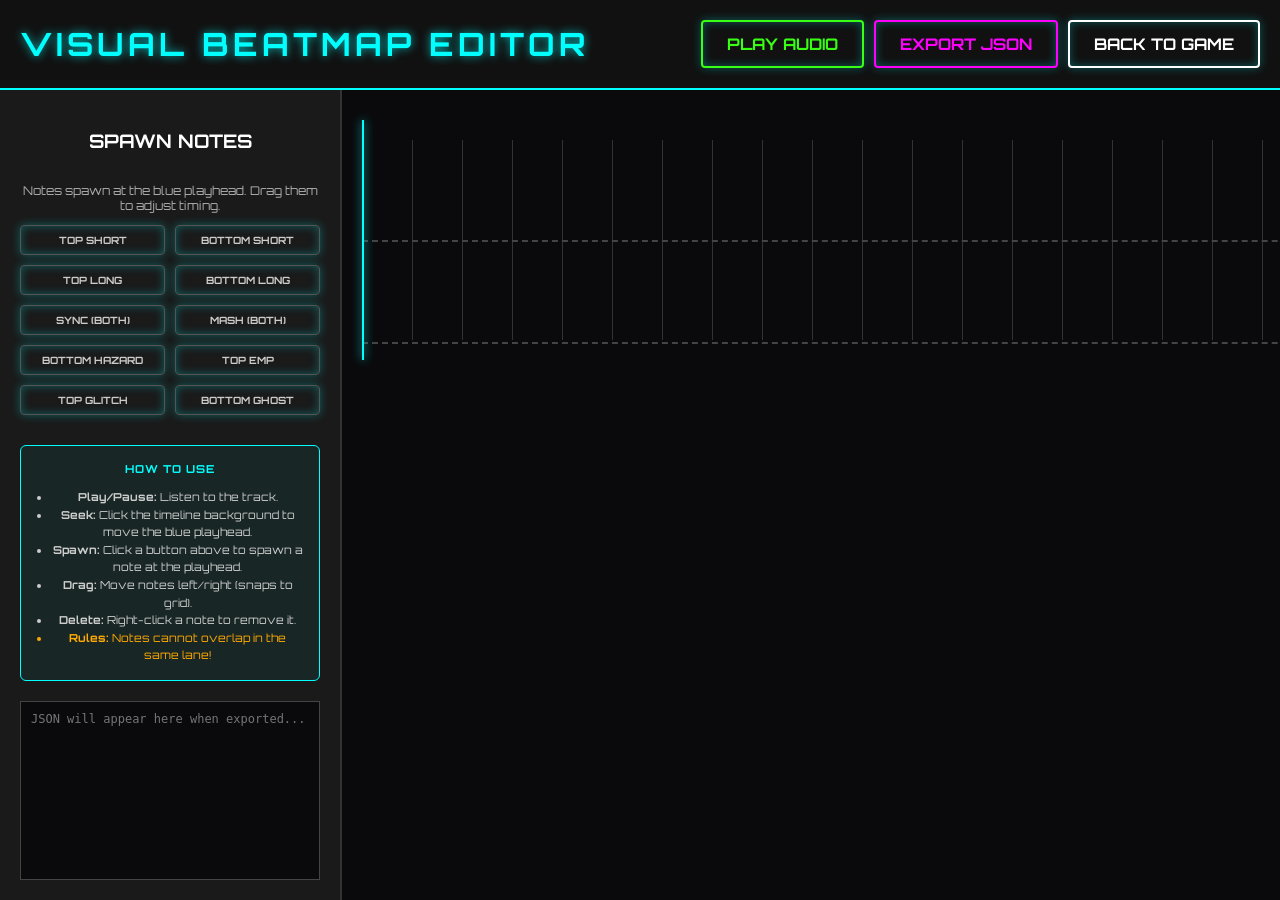
==== editor.html @ 8bc5d416 "Editor" ====
<!DOCTYPE html>
<html lang="en">
<head>
    <meta charset="UTF-8">
    <meta name="viewport" content="width=device-width, initial-scale=1.0">
    <title>Neon Run - Visual Editor</title>
    <link rel="stylesheet" href="style.css">
</head>
<body>
    
    <div id="editorContainer">
        <div id="editorHeader">
            <h1 style="color: #00ffff; margin: 0;">VISUAL BEATMAP EDITOR</h1>
            <div style="display: flex; gap: 10px;">
                <button id="playPauseBtn" style="border-color: #39ff14; color: #39ff14;">PLAY AUDIO</button>
                <button id="exportBtn" style="border-color: #ff00ff; color: #ff00ff;">EXPORT JSON</button>
                <a href="index.html"><button style="border-color: white; color: white;">BACK TO GAME</button></a>
            </div>
        </div>

        <div id="editorWorkspace">
            <div id="editorSidebar">
                <h3>SPAWN NOTES</h3>
                <p style="font-size: 12px; color: #aaa;">Notes spawn at the blue playhead. Drag them to adjust timing.</p>
                <div class="tool-grid">
                    <button class="tool-btn" data-type="short" data-lane="top">Top Short</button>
                    <button class="tool-btn" data-type="short" data-lane="bottom">Bottom Short</button>
                    <button class="tool-btn" data-type="long" data-lane="top">Top Long</button>
                    <button class="tool-btn" data-type="long" data-lane="bottom">Bottom Long</button>
                    <button class="tool-btn" data-type="sync" data-lane="both">Sync (Both)</button>
                    <button class="tool-btn" data-type="mash" data-lane="both">Mash (Both)</button>
                    <button class="tool-btn" data-type="hazard" data-lane="bottom">Bottom Hazard</button>
                    <button class="tool-btn" data-type="emp" data-lane="top">Top EMP</button>
                    <button class="tool-btn" data-type="glitch" data-lane="top">Top Glitch</button>
                    <button class="tool-btn" data-type="ghost" data-lane="bottom">Bottom Ghost</button>
                </div>
                
                <div style="margin-top: 10px; margin-bottom: 20px; padding: 15px; background: rgba(0, 255, 255, 0.05); border: 1px solid var(--neon-cyan); border-radius: 6px; font-size: 11px; color: #ccc; line-height: 1.6;">
                    <h4 style="color: var(--neon-cyan); margin-top: 0; margin-bottom: 10px; letter-spacing: 1px;">HOW TO USE</h4>
                    <ul style="padding-left: 15px; margin: 0;">
                        <li><strong>Play/Pause:</strong> Listen to the track.</li>
                        <li><strong>Seek:</strong> Click the timeline background to move the blue playhead.</li>
                        <li><strong>Spawn:</strong> Click a button above to spawn a note at the playhead.</li>
                        <li><strong>Drag:</strong> Move notes left/right (snaps to grid).</li>
                        <li><strong>Delete:</strong> Right-click a note to remove it.</li>
                        <li style="color: #ffaa00;"><strong>Rules:</strong> Notes cannot overlap in the same lane!</li>
                    </ul>
                </div>
                
                <textarea id="jsonOutput" readonly placeholder="JSON will appear here when exported..."></textarea>
            </div>

            <div id="timelineWrapper">
                <div id="timeline">
                    <div id="playhead"></div>
                    
                    <div id="lane-top" class="editor-lane">
                        <span class="lane-label">TOP</span>
                    </div>
                    <div id="lane-bottom" class="editor-lane">
                        <span class="lane-label">BOTTOM</span>
                    </div>
                </div>
            </div>
        </div>
    </div>

    <script src="editor.js"></script>
</body>
</html>
---- style.css ----
/* Orbitron font for the futuristic look */
@import url('https://fonts.googleapis.com/css2?family=Orbitron:wght@500;700&display=swap');

:root {
    --neon-cyan: #00ffff;
    --neon-pink: #ff00ff;
    --neon-green: #39ff14;
    --dark-bg: #0a0a0c;
}

body {
    background-color: var(--dark-bg);
    background-image: linear-gradient(rgba(0, 255, 255, 0.05) 1px, transparent 1px), linear-gradient(90deg, rgba(0, 255, 255, 0.05) 1px, transparent 1px);
    background-size: 40px 40px;
    color: white;
    text-align: center;
    font-family: 'Orbitron', sans-serif;
    margin: 0; padding: 0;
    display: flex; flex-direction: column; align-items: center; justify-content: center;
    min-height: 100vh; overflow: hidden;
}

h1 {
    color: var(--neon-cyan);
    text-shadow: 0 0 10px rgba(0, 255, 255, 0.7);
    letter-spacing: 4px; margin-bottom: 10px; text-transform: uppercase;
}

canvas {
    background-color: #111;
    border: 3px solid var(--neon-pink);
    border-radius: 8px;
    box-shadow: 0 0 20px rgba(255, 0, 255, 0.4), inset 0 0 30px rgba(255, 0, 255, 0.1);
    margin-top: 10px;
}

/* Updated Button Styles */
#mainUI { display: flex; gap: 20px; }

button {
    font-family: 'Orbitron', sans-serif; font-weight: 700; text-transform: uppercase;
    padding: 12px 24px; font-size: 16px; cursor: pointer;
    background: transparent; color: var(--neon-cyan);
    border: 2px solid var(--neon-cyan); border-radius: 4px;
    box-shadow: 0 0 10px rgba(0, 255, 255, 0.3), inset 0 0 10px rgba(0, 255, 255, 0.3);
    transition: all 0.2s ease-in-out;
}

button:hover {
    background: var(--neon-cyan); color: var(--dark-bg);
    box-shadow: 0 0 20px var(--neon-cyan), inset 0 0 20px var(--neon-cyan);
    transform: scale(1.05);
}

#startBtn { border-color: var(--neon-cyan); color: var(--neon-cyan); }
#howToPlayBtn { border-color: var(--neon-pink); color: var(--neon-pink); box-shadow: 0 0 10px rgba(255, 0, 255, 0.3), inset 0 0 10px rgba(255, 0, 255, 0.3); }
#howToPlayBtn:hover { background: var(--neon-pink); color: var(--dark-bg); box-shadow: 0 0 20px var(--neon-pink), inset 0 0 20px var(--neon-pink); }

/* The share button stays green */
#shareBtn { background: var(--neon-green); color: black; border: 2px solid var(--neon-green); box-shadow: 0 0 15px rgba(57, 255, 20, 0.5); }
#shareBtn:hover { background: white; color: black; border-color: white; }

/* Modal Styles for Instructions & End Screen */
.modal {
    display: none; position: absolute; top: 50%; left: 50%; transform: translate(-50%, -50%); 
    background: rgba(10, 10, 12, 0.85); backdrop-filter: blur(8px);
    padding: 40px; border-radius: 12px; border: 2px solid var(--neon-cyan);
    box-shadow: 0px 0px 30px rgba(0, 255, 255, 0.4);
    min-width: 400px; max-width: 80%;
}

#endScreen { border-color: var(--neon-green); box-shadow: 0px 0px 30px rgba(57, 255, 20, 0.4); }
#endScreen h2 { color: var(--neon-green); text-shadow: 0 0 10px rgba(57, 255, 20, 0.7); }

.modal ul { text-align: left; line-height: 1.8; color: #ccc; }

#emojiGrid { font-size: 28px; letter-spacing: 8px; background: rgba(0, 0, 0, 0.5); padding: 20px; border-radius: 8px; border: 1px solid #333; line-height: 1.5; margin: 15px 0; }

/* NEW: Emoji Legend Styling */
#shareInfo h4 { margin-bottom: 5px; color: #aaa; }
#emojiLegend { font-size: 22px; cursor: help; background: rgba(255,255,255,0.05); padding: 5px; border-radius: 4px;}
#emojiLegend span { display: inline-block; transition: transform 0.1s; }
#emojiLegend span:hover { transform: scale(1.3); }

/* Styling for the Practice Menu List */
/* Styling for the Practice Menu List */
#levelList {
    display: flex;
    flex-direction: column;
    gap: 10px;
    margin-top: 20px;
    max-height: 300px;
    overflow-y: auto;
    overflow-x: hidden; /* NEW: Forces the horizontal slider to stay hidden */
    padding: 10px; /* Gives the glowing borders room to breathe */
}

.practice-track-btn {
    background: rgba(0, 255, 255, 0.1);
    border: 1px solid var(--neon-cyan);
    color: white;
    padding: 10px;
    text-align: left;
    font-size: 14px;
    width: 100%; /* Keeps them uniformly sized */
    box-sizing: border-box; /* Ensures padding doesn't affect width */
}

.practice-track-btn:hover {
    background: var(--neon-cyan);
    color: var(--dark-bg);
    transform: none; /* FIX: Stops the button from growing and triggering the scrollbar */
    box-shadow: 0 0 15px var(--neon-cyan); /* Keep a nice glow instead of scaling */
}

/* Make the practice button yellow/orange to stand out */
#practiceBtn { 
    border-color: #ffaa00; 
    color: #ffaa00; 
    box-shadow: 0 0 10px rgba(255, 170, 0, 0.3), inset 0 0 10px rgba(255, 170, 0, 0.3); 
}
#practiceBtn:hover { 
    background: #ffaa00; 
    color: var(--dark-bg); 
    box-shadow: 0 0 20px #ffaa00, inset 0 0 20px #ffaa00; 
}

/* Gray out the start button if they already played today */
#startBtn:disabled {
    border-color: #555;
    color: #555;
    box-shadow: none;
    cursor: not-allowed;
    background: transparent;
    transform: none;
}

/* --- Visual Tutorial Styles --- */
.tutorial-grid {
    display: grid;
    grid-template-columns: 1fr 1fr;
    gap: 15px;
    margin-top: 20px;
    text-align: left;
}

.tutorial-item {
    display: flex;
    align-items: center;
    gap: 15px;
    background: rgba(255, 255, 255, 0.05);
    padding: 10px;
    border-radius: 6px;
    border: 1px solid rgba(0, 255, 255, 0.2);
}

.note-desc {
    font-size: 11px;
    line-height: 1.4;
    font-family: sans-serif; /* Cleaner for small body text */
}

.note-desc strong {
    display: block;
    color: var(--neon-cyan);
    font-family: 'Orbitron', sans-serif;
    font-size: 13px;
    margin-bottom: 2px;
}

/* Tutorial Icon Simulation */
.note-icon {
    width: 30px;
    height: 30px;
    flex-shrink: 0;
    border-radius: 3px;
    display: flex;
    align-items: center;
    justify-content: center;
    font-size: 14px;
    font-weight: bold;
}

.note-icon.short { background: var(--neon-pink); box-shadow: 0 0 10px var(--neon-pink); }
.note-icon.ghost { background: white; box-shadow: 0 0 10px white; }
.note-icon.long-icon { background: var(--neon-pink); border-right: 15px solid rgba(255, 0, 255, 0.4); width: 15px; }
.note-icon.glitch-icon { background: var(--neon-cyan); box-shadow: 0 0 10px var(--neon-cyan); }
.note-icon.sync-icon { border: 2px solid var(--neon-pink); background: linear-gradient(to bottom, var(--neon-pink) 20%, var(--neon-cyan) 20% 80%, var(--neon-pink) 80%); }
.note-icon.mash-icon { background: #ffaa00; font-size: 8px; color: black; }
.note-icon.hazard-icon { background: #ff0000; color: black; }
.note-icon.emp-icon { background: white; color: black; box-shadow: 0 0 15px white; }

/* Adjust modal width for the grid */
#howToPlayModal {
    min-width: 550px;
}

/* --- VISUAL EDITOR STYLES --- */
#editorContainer {
    display: flex;
    flex-direction: column;
    height: 100vh;
    width: 100vw;
    background: var(--dark-bg);
}

#editorHeader {
    display: flex;
    justify-content: space-between;
    align-items: center;
    padding: 20px;
    background: #111;
    border-bottom: 2px solid var(--neon-cyan);
}

#editorWorkspace {
    display: flex;
    flex: 1;
    overflow: hidden;
}

#editorSidebar {
    width: 300px;
    padding: 20px;
    background: #1a1a1a;
    border-right: 2px solid #333;
    display: flex;
    flex-direction: column;
}

.tool-grid {
    display: grid;
    grid-template-columns: 1fr 1fr;
    gap: 10px;
    margin-bottom: 20px;
}

.tool-btn {
    font-size: 10px;
    padding: 8px;
    border: 1px solid #555;
    color: #ccc;
}
.tool-btn:hover { border-color: var(--neon-cyan); color: var(--neon-cyan); transform: none;}

#jsonOutput {
    flex: 1;
    background: #0a0a0c;
    color: var(--neon-green);
    border: 1px solid #444;
    font-family: monospace;
    font-size: 12px;
    padding: 10px;
    resize: none;
    outline: none;
}

/* The Timeline UI */
#timelineWrapper {
    flex: 1;
    overflow-x: auto;
    overflow-y: hidden;
    position: relative;
    padding: 50px 20px;
}

#timeline {
    position: relative;
    height: 200px;
    background-image: linear-gradient(90deg, #333 1px, transparent 1px);
    background-size: 50px 100%; /* Represents a 0.25s grid snap */
    min-width: 100%;
}

.editor-lane {
    height: 100px;
    border-bottom: 2px dashed #444;
    position: relative;
}

.lane-label {
    position: sticky;
    left: 10px;
    top: 40px;
    color: #555;
    font-weight: bold;
    z-index: 10;
}

#playhead {
    position: absolute;
    top: -20px;
    bottom: -20px;
    width: 2px;
    background: #00ffff;
    box-shadow: 0 0 10px #00ffff;
    z-index: 50;
    left: 0;
    pointer-events: none; /* Let clicks pass through to the timeline */
}

/* Draggable Note Blocks */
.ui-note {
    position: absolute;
    top: 25px;
    height: 50px;
    width: 20px; /* Default width */
    border-radius: 4px;
    cursor: grab;
    display: flex;
    align-items: center;
    justify-content: center;
    font-size: 10px;
    color: black;
    font-weight: bold;
    user-select: none;
    box-shadow: 0 0 5px rgba(0,0,0,0.5);
    z-index: 20;
}

.ui-note:active { cursor: grabbing; z-index: 30; outline: 2px solid white; }
.ui-note.lane-both { top: 25px; height: 150px; } /* Stretches across both lanes */

/* Note Type Colors */
.bg-short { background: var(--neon-pink); }
.bg-long { background: #aa00aa; } /* REMOVED hardcoded width */
.bg-sync { background: var(--neon-cyan); }
.bg-mash { background: #ffaa00; } /* REMOVED hardcoded width */
.bg-hazard { background: #ff0000; }
.bg-emp { background: white; }
.bg-glitch { background: #00ffff; }
.bg-ghost { background: #888; border: 1px solid white; color: white;}

/* --- NEW: Resize Handle for Long/Mash Notes --- */
.resize-handle {
    position: absolute;
    right: 0;
    top: 0;
    bottom: 0;
    width: 12px;
    background: rgba(255, 255, 255, 0.4);
    cursor: ew-resize; /* Shows the left/right arrow cursor */
    border-radius: 0 4px 4px 0;
    z-index: 40;
}
.resize-handle:hover {
    background: rgba(255, 255, 255, 0.9);
}

.editor-info {
    font-size: 14px;
    color: #ccc;
    margin-top: 10px;
    line-height: 1.6;
}
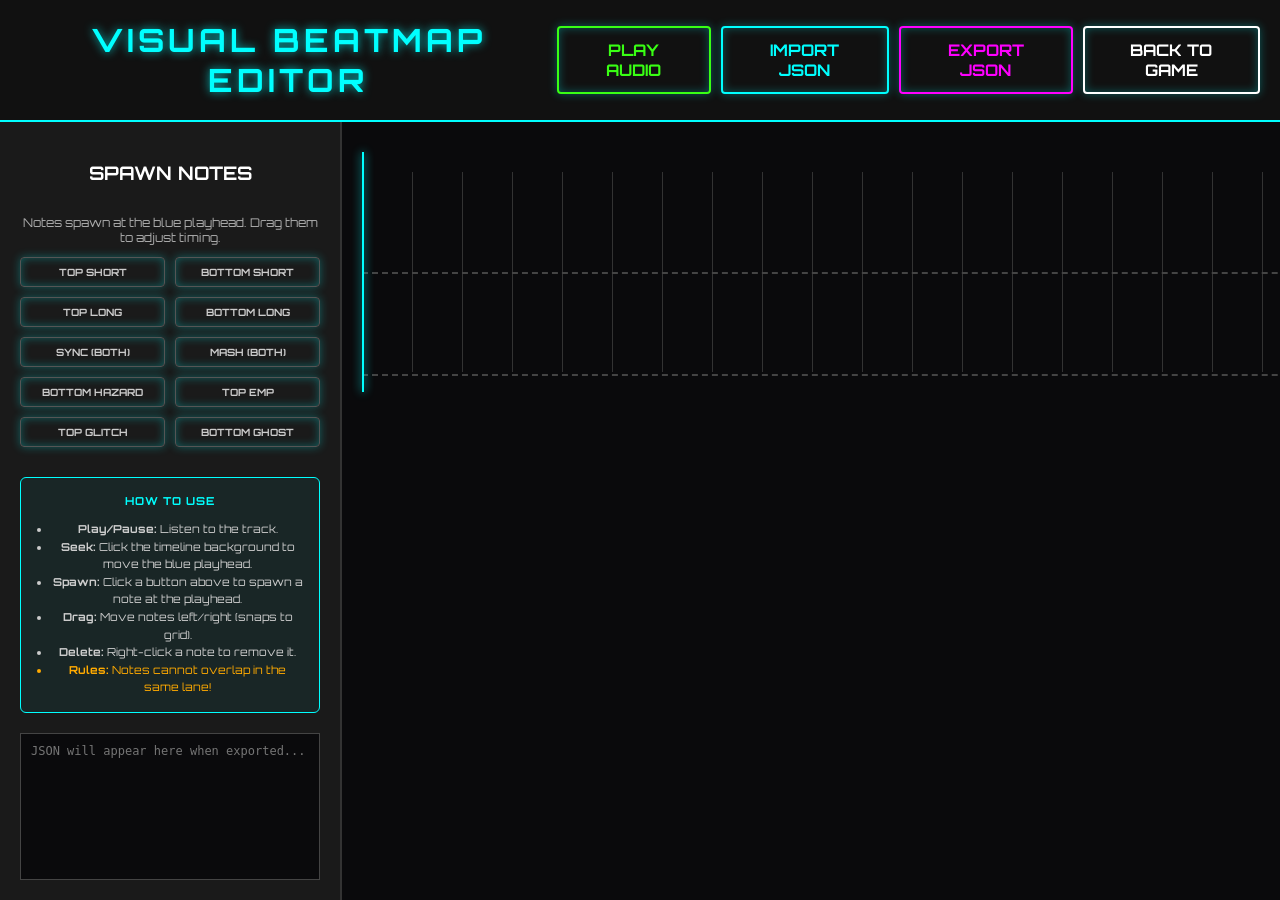
==== commit 917d6ea8: "IMport json data from levels.json and display it in the editor, allowing users to edit and export th" ====
--- a/editor.html
+++ b/editor.html
@@ -13,6 +13,7 @@
             <h1 style="color: #00ffff; margin: 0;">VISUAL BEATMAP EDITOR</h1>
             <div style="display: flex; gap: 10px;">
                 <button id="playPauseBtn" style="border-color: #39ff14; color: #39ff14;">PLAY AUDIO</button>
+                <button id="importBtn" style="border-color: #00ffff; color: #00ffff;">IMPORT JSON</button>
                 <button id="exportBtn" style="border-color: #ff00ff; color: #ff00ff;">EXPORT JSON</button>
                 <a href="index.html"><button style="border-color: white; color: white;">BACK TO GAME</button></a>
             </div>
@@ -47,7 +48,7 @@
                     </ul>
                 </div>
                 
-                <textarea id="jsonOutput" readonly placeholder="JSON will appear here when exported..."></textarea>
+                <textarea id="jsonOutput" placeholder="JSON will appear here when exported..."></textarea>
             </div>
 
             <div id="timelineWrapper">
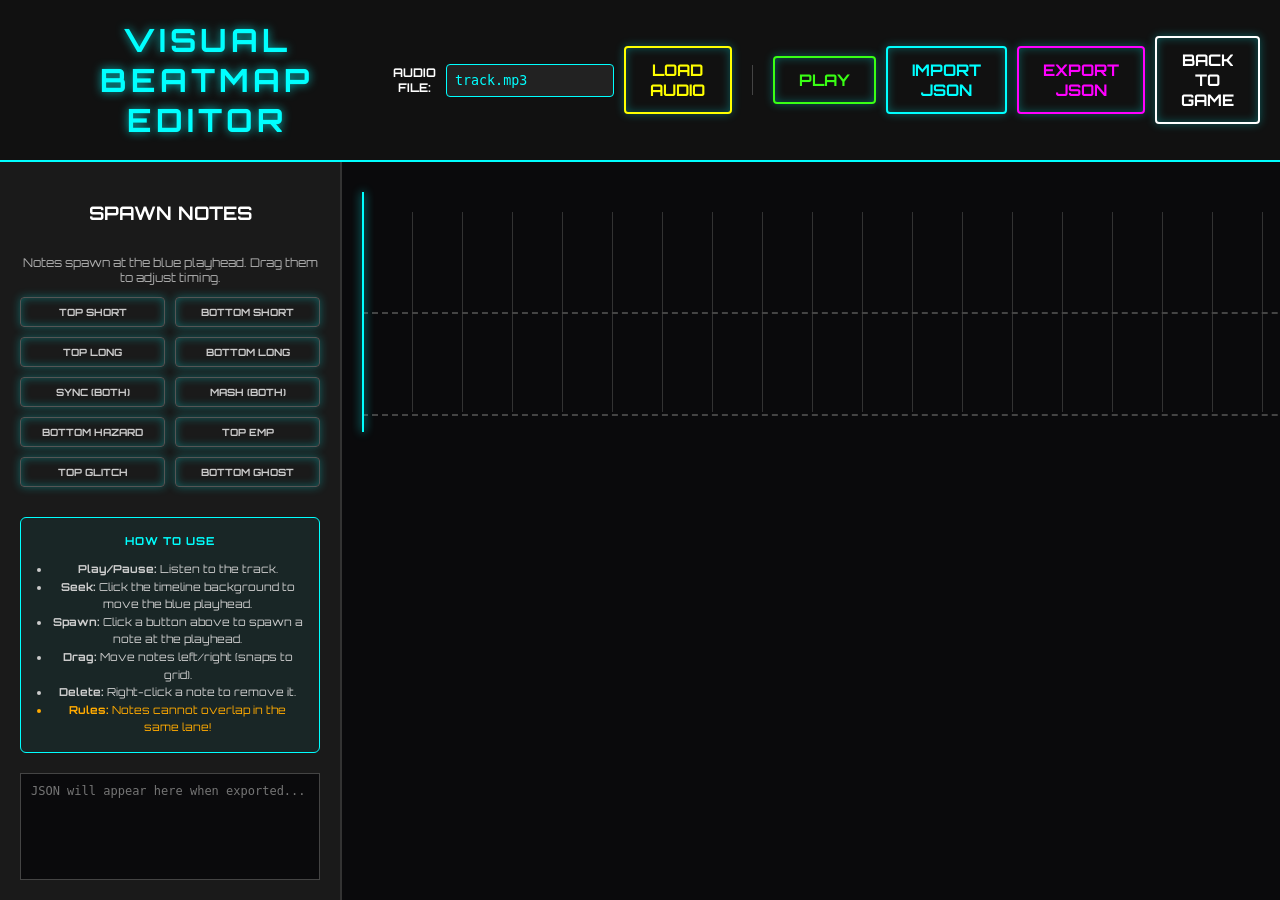
==== commit 42886f84: "some shit" ====
--- a/editor.html
+++ b/editor.html
@@ -11,8 +11,12 @@
     <div id="editorContainer">
         <div id="editorHeader">
             <h1 style="color: #00ffff; margin: 0;">VISUAL BEATMAP EDITOR</h1>
-            <div style="display: flex; gap: 10px;">
-                <button id="playPauseBtn" style="border-color: #39ff14; color: #39ff14;">PLAY AUDIO</button>
+            <div style="display: flex; gap: 10px; align-items: center;">
+                <label for="trackInput" style="color: white; font-size: 12px; font-weight: bold;">AUDIO FILE:</label>
+                <input type="text" id="trackInput" value="track.mp3" style="background: #222; color: #00ffff; border: 1px solid #00ffff; padding: 8px; border-radius: 4px; outline: none; width: 150px; font-family: monospace;">
+                <button id="loadTrackBtn" style="border-color: yellow; color: yellow;">LOAD AUDIO</button>
+                
+                <div style="width: 2px; height: 30px; background: #444; margin: 0 10px;"></div> <button id="playPauseBtn" style="border-color: #39ff14; color: #39ff14;">PLAY</button>
                 <button id="importBtn" style="border-color: #00ffff; color: #00ffff;">IMPORT JSON</button>
                 <button id="exportBtn" style="border-color: #ff00ff; color: #ff00ff;">EXPORT JSON</button>
                 <a href="index.html"><button style="border-color: white; color: white;">BACK TO GAME</button></a>
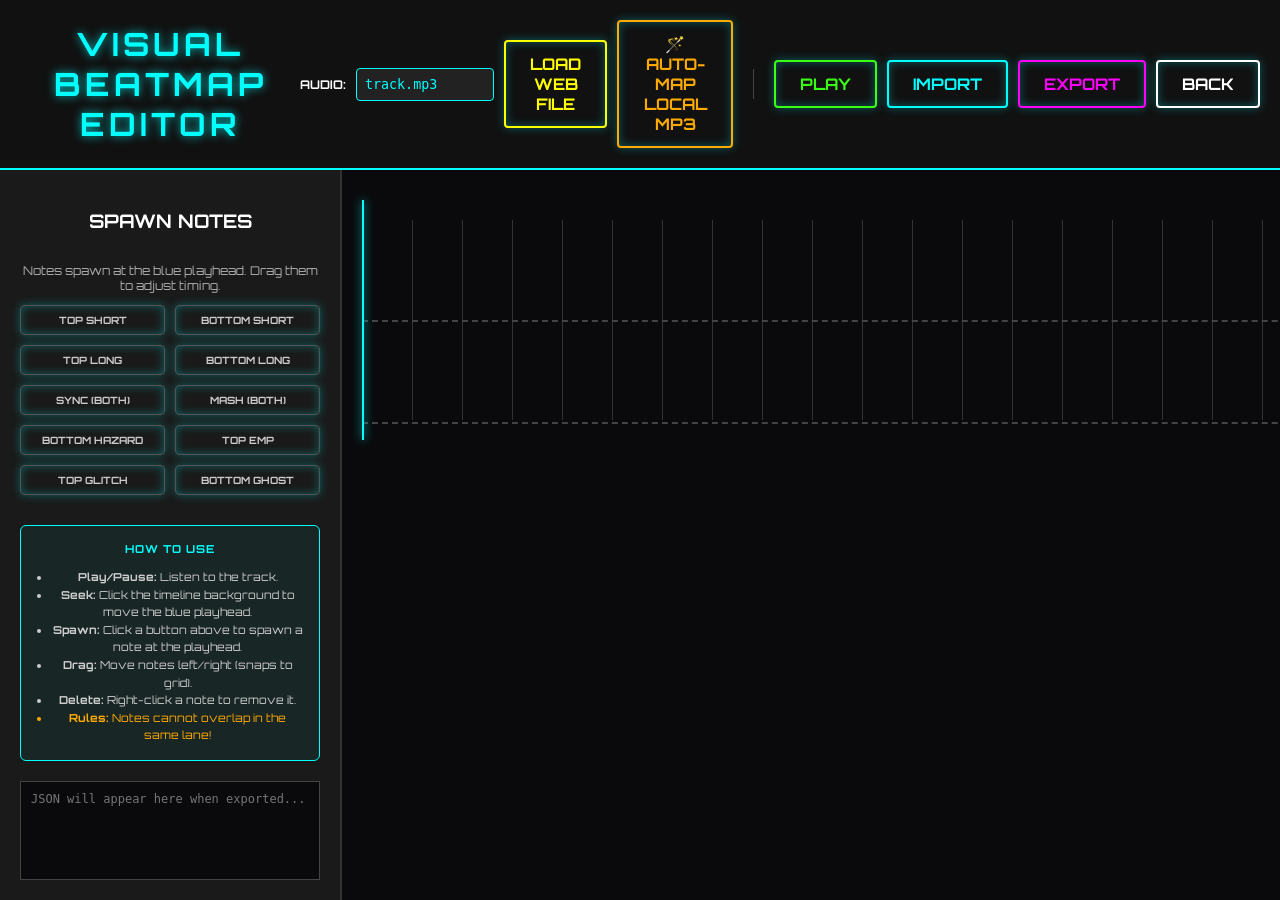
==== commit 069f4284: "BANGER MUSIC GENERATOR" ====
--- a/editor.html
+++ b/editor.html
@@ -12,14 +12,17 @@
         <div id="editorHeader">
             <h1 style="color: #00ffff; margin: 0;">VISUAL BEATMAP EDITOR</h1>
             <div style="display: flex; gap: 10px; align-items: center;">
-                <label for="trackInput" style="color: white; font-size: 12px; font-weight: bold;">AUDIO FILE:</label>
-                <input type="text" id="trackInput" value="track.mp3" style="background: #222; color: #00ffff; border: 1px solid #00ffff; padding: 8px; border-radius: 4px; outline: none; width: 150px; font-family: monospace;">
-                <button id="loadTrackBtn" style="border-color: yellow; color: yellow;">LOAD AUDIO</button>
+                <label for="trackInput" style="color: white; font-size: 12px; font-weight: bold;">AUDIO:</label>
+                <input type="text" id="trackInput" value="track.mp3" style="background: #222; color: #00ffff; border: 1px solid #00ffff; padding: 8px; border-radius: 4px; outline: none; width: 120px; font-family: monospace;">
+                <button id="loadTrackBtn" style="border-color: yellow; color: yellow;">LOAD WEB FILE</button>
+                
+                <input type="file" id="localAudioUpload" accept="audio/mpeg, audio/mp3, audio/wav" style="display: none;">
+                <button id="autoMapBtn" style="border-color: #ffaa00; color: #ffaa00; font-weight: bold;">🪄 AUTO-MAP LOCAL MP3</button>
                 
                 <div style="width: 2px; height: 30px; background: #444; margin: 0 10px;"></div> <button id="playPauseBtn" style="border-color: #39ff14; color: #39ff14;">PLAY</button>
-                <button id="importBtn" style="border-color: #00ffff; color: #00ffff;">IMPORT JSON</button>
-                <button id="exportBtn" style="border-color: #ff00ff; color: #ff00ff;">EXPORT JSON</button>
-                <a href="index.html"><button style="border-color: white; color: white;">BACK TO GAME</button></a>
+                <button id="importBtn" style="border-color: #00ffff; color: #00ffff;">IMPORT</button>
+                <button id="exportBtn" style="border-color: #ff00ff; color: #ff00ff;">EXPORT</button>
+                <a href="index.html"><button style="border-color: white; color: white;">BACK</button></a>
             </div>
         </div>
 
@@ -70,6 +73,7 @@
         </div>
     </div>
 
+    <script src="autoMapper.js"></script>
     <script src="editor.js"></script>
 </body>
 </html>
